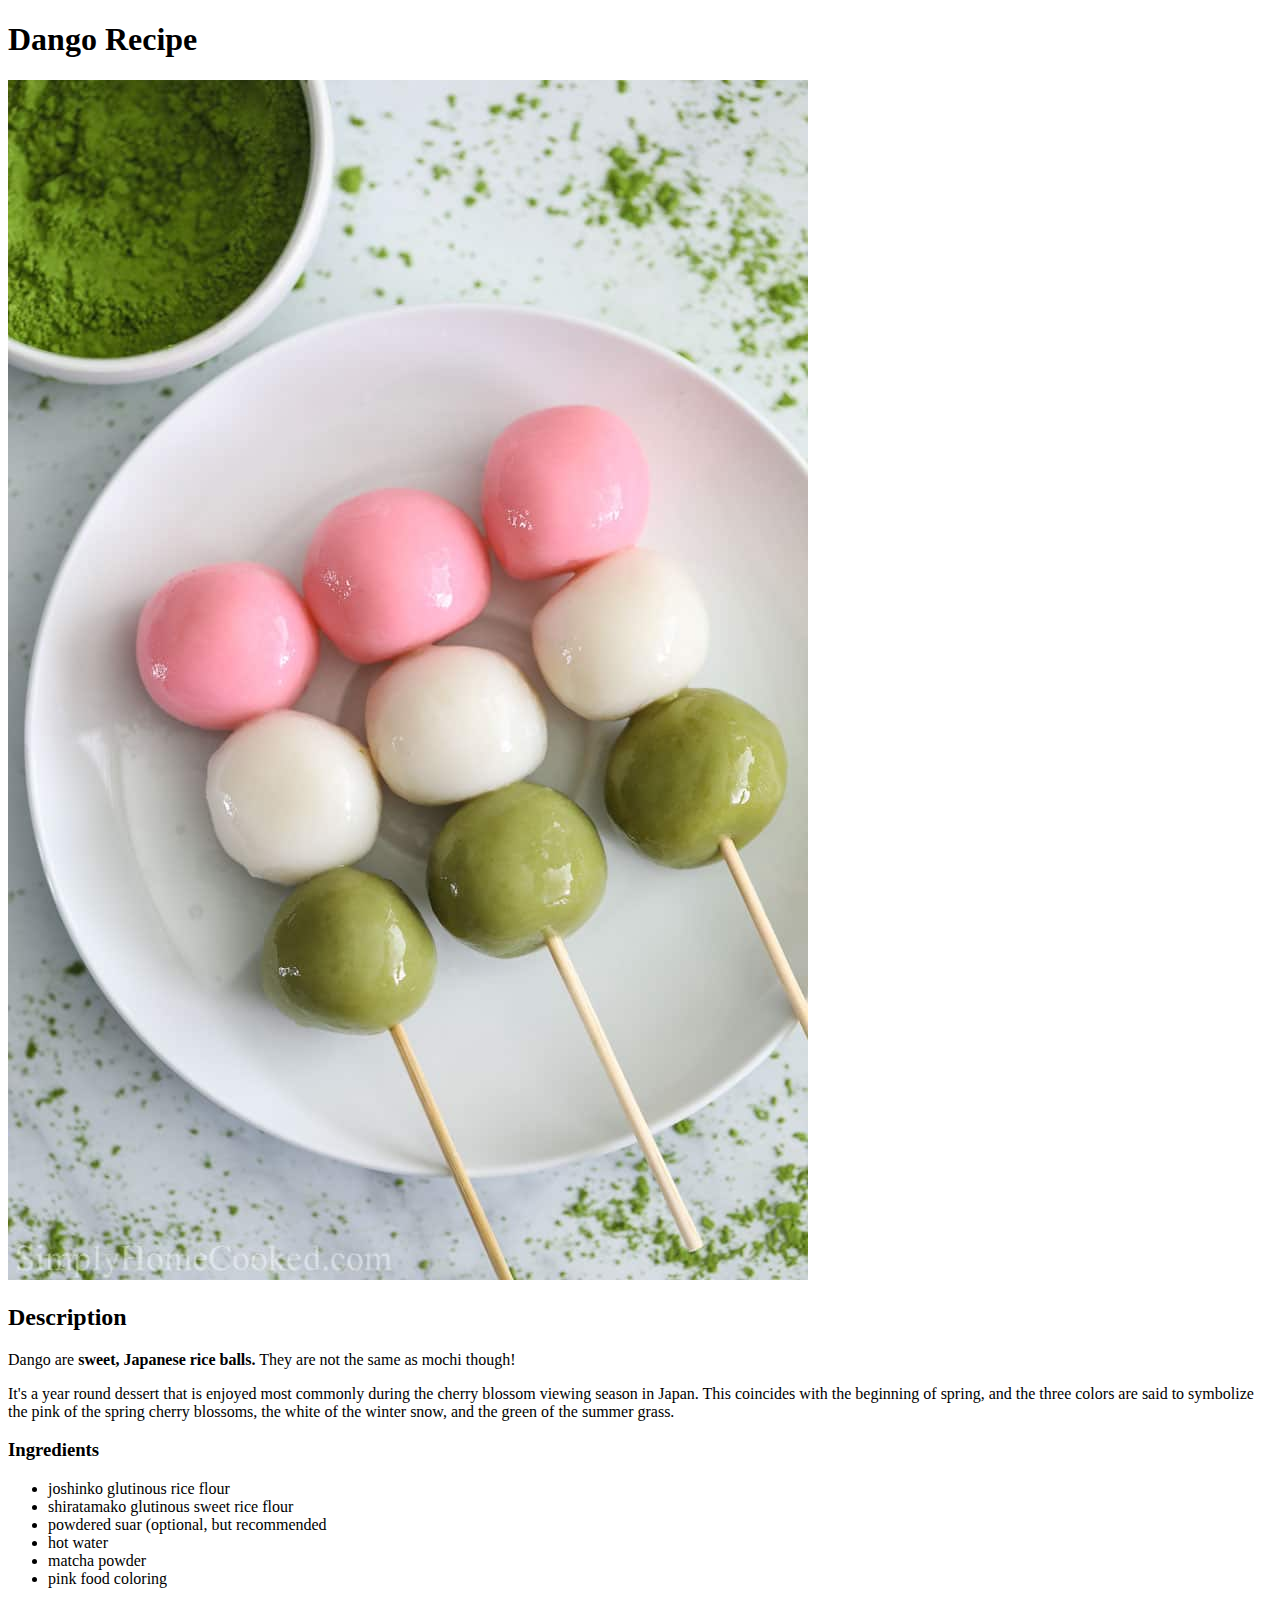
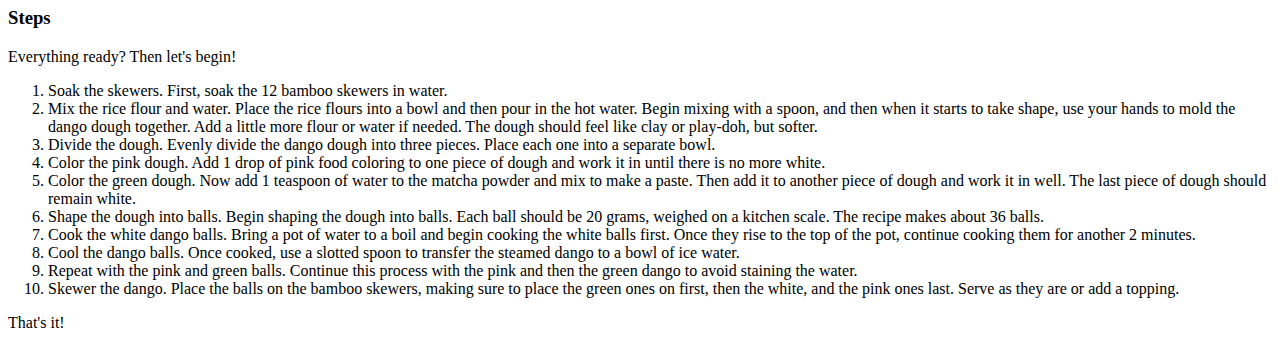
==== recipes/dango.html @ 554d7dd7 "Add dorayaki recipe" ====
<!DOCTYPE html>
<html lang="en">
<head>
    <meta charset="UTF-8">
    <title>Dango Recipe</title>
</head>

<body>
    <h1>Dango Recipe</h1>
        <img src="../images/dango.jpg">
    <h2>Description</h2>
        <p>Dango are <strong>sweet, Japanese rice balls.</strong> They are not the same as mochi though!</p> 
            
            <p>It's a year round dessert that is enjoyed most commonly during the cherry blossom viewing season in Japan. This coincides with the beginning of spring, and the three colors are said to symbolize the pink of the spring cherry blossoms, the white of the winter snow, and the green of the summer grass.</p>

    <h3>Ingredients</h3>
        <ul>
            <li>joshinko glutinous rice flour</li>
            <li>shiratamako glutinous sweet rice flour</li>
            <li>powdered suar (optional, but recommended</li>
            <li>hot water</li>
            <li>matcha powder</li>
            <li>pink food coloring</li>
        </ul>

    <h3>Steps</h3>
    <p>Everything ready? Then let's begin!</p>

        <ol>
            <li>Soak the skewers. First, soak the 12 bamboo skewers in water.</li>
            <li>Mix the rice flour and water. Place the rice flours into a bowl and then pour in the hot water. Begin mixing with a spoon, and then when it starts to take shape, use your hands to mold the dango dough together. Add a little more flour or water if needed. The dough should feel like clay or play-doh, but softer.</li>
            <li>Divide the dough. Evenly divide the dango dough into three pieces. Place each one into a separate bowl.</li>
            <li>Color the pink dough. Add 1 drop of pink food coloring to one piece of dough and work it in until there is no more white.    
            </li>
            <li>Color the green dough. Now add 1 teaspoon of water to the matcha powder and mix to make a paste. Then add it to another piece of dough and work it in well. The last piece of dough should remain white.</li>
            <li>Shape the dough into balls. Begin shaping the dough into balls. Each ball should be 20 grams, weighed on a kitchen scale. The recipe makes about 36 balls.</li>
            <li>Cook the white dango balls. Bring a pot of water to a boil and begin cooking the white balls first. Once they rise to the top of the pot, continue cooking them for another 2 minutes.</li>
            <li>Cool the dango balls. Once cooked, use a slotted spoon to transfer the steamed dango to a bowl of ice water.
            </li>
            <li>Repeat with the pink and green balls. Continue this process with the pink and then the green dango to avoid staining the water.</li>
            <li>Skewer the dango. Place the balls on the bamboo skewers, making sure to place the green ones on first, then the white, and the pink ones last. Serve as they are or add a topping.</li>
        </ol>
    <p>That's it!</p>


</body>


</html>
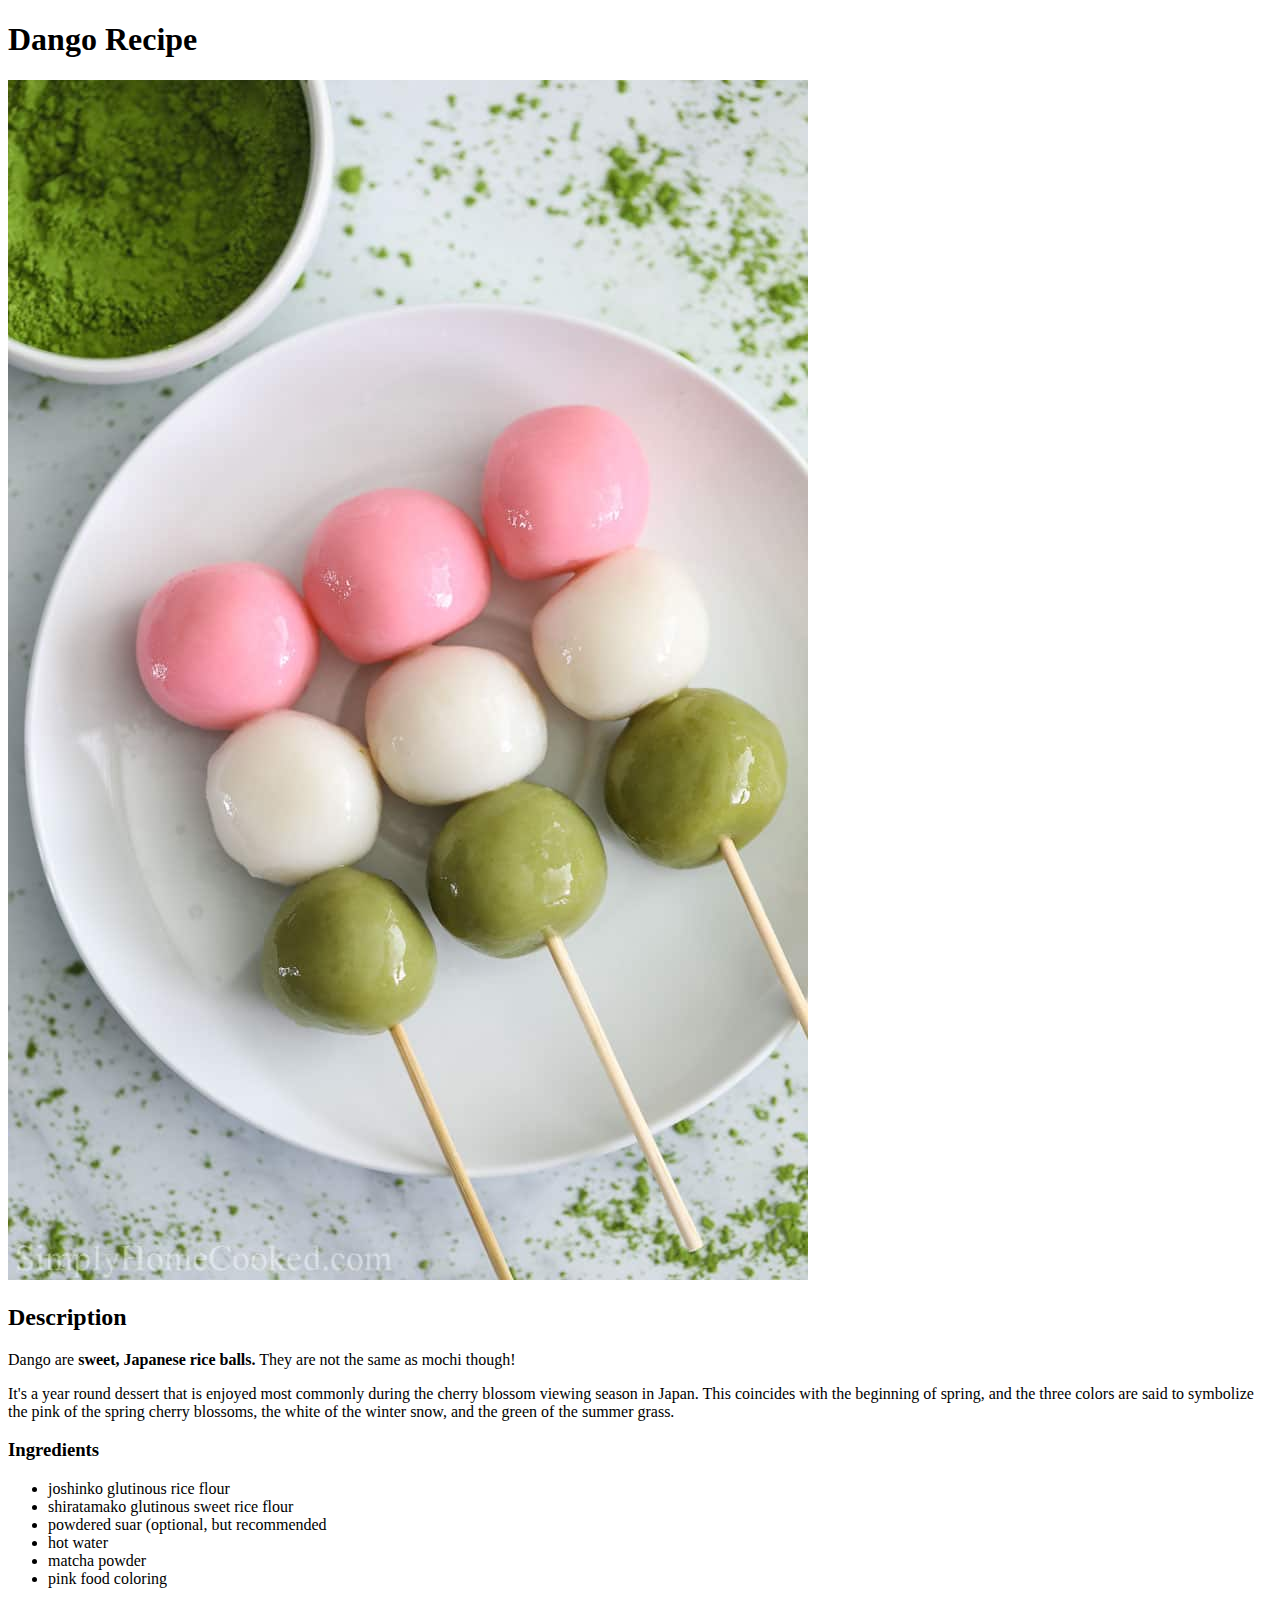
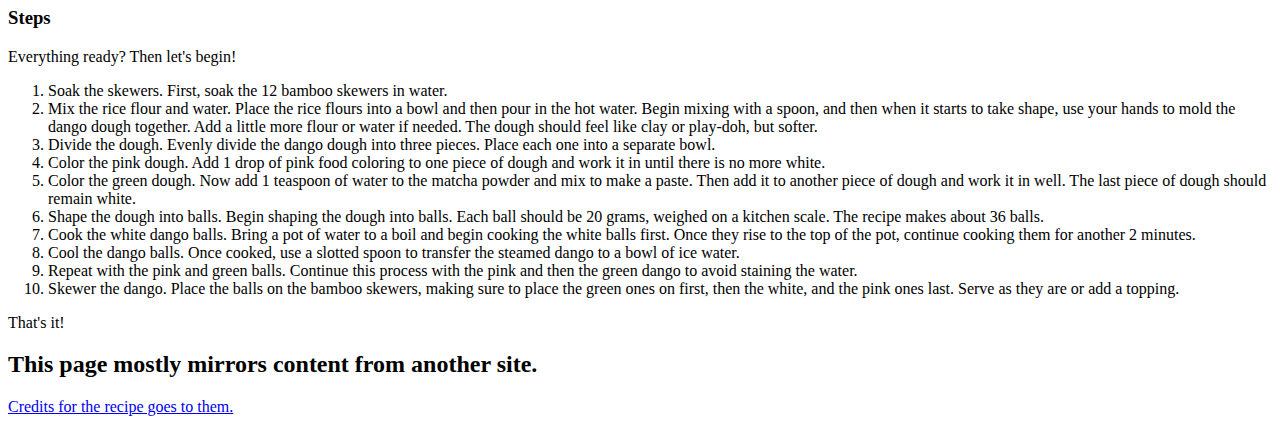
==== commit c44643df: "Add credits for orignial recipes content." ====
--- a/recipes/dango.html
+++ b/recipes/dango.html
@@ -42,6 +42,9 @@
         </ol>
     <p>That's it!</p>
 
+    <h2>This page mostly mirrors content from another site.</h2>
+    <a href="hhttps://simplyhomecooked.com/easy-hanami-dango-recipe/">Credits for the recipe goes to them.</a>
+
 
 </body>
 
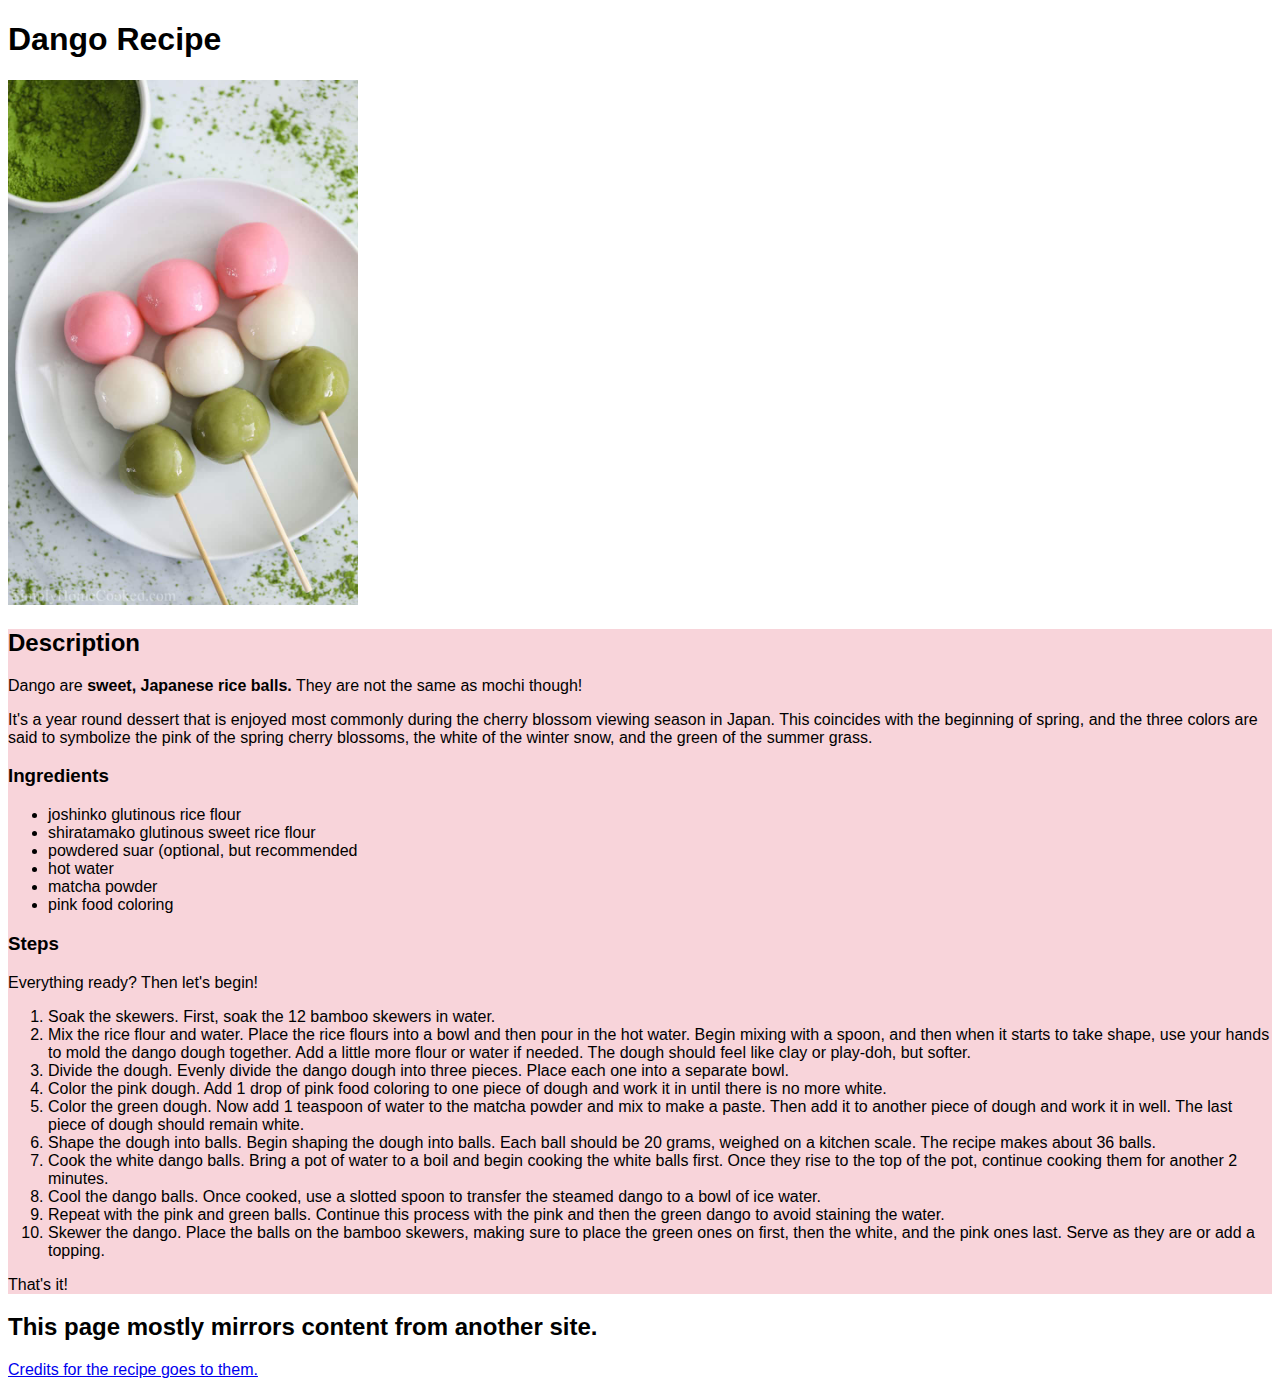
==== commit 96a50765: "Add CSS styling" ====
--- a/recipes/dango.html
+++ b/recipes/dango.html
@@ -3,12 +3,13 @@
 <head>
     <meta charset="UTF-8">
     <title>Dango Recipe</title>
+    <link rel="stylesheet" href="../styles.css">
 </head>
 
 <body>
     <h1>Dango Recipe</h1>
-        <img src="../images/dango.jpg">
-    <h2>Description</h2>
+        <img src="../images/dango.jpg" class="recipe-picture">
+    <div class="whole-recipe-body"><h2>Description</h2>
         <p>Dango are <strong>sweet, Japanese rice balls.</strong> They are not the same as mochi though!</p> 
             
             <p>It's a year round dessert that is enjoyed most commonly during the cherry blossom viewing season in Japan. This coincides with the beginning of spring, and the three colors are said to symbolize the pink of the spring cherry blossoms, the white of the winter snow, and the green of the summer grass.</p>
@@ -40,7 +41,7 @@
             <li>Repeat with the pink and green balls. Continue this process with the pink and then the green dango to avoid staining the water.</li>
             <li>Skewer the dango. Place the balls on the bamboo skewers, making sure to place the green ones on first, then the white, and the pink ones last. Serve as they are or add a topping.</li>
         </ol>
-    <p>That's it!</p>
+    <p>That's it!</p></div>
 
     <h2>This page mostly mirrors content from another site.</h2>
     <a href="hhttps://simplyhomecooked.com/easy-hanami-dango-recipe/">Credits for the recipe goes to them.</a>
--- a/styles.css
+++ b/styles.css
@@ -0,0 +1,25 @@
+* {
+    font-family: sans-serif;
+}
+
+/* homepage */
+
+.home-header {
+    background-color: pink;
+    text-align: center;
+}
+
+.recipe-list {
+    background-color: rgb(255, 212, 255);
+}
+
+/* recipe pages */
+
+.recipe-picture {
+    height: auto;
+    width: 350px;
+}
+
+.whole-recipe-body {
+    background-color: rgb(248, 212, 218);
+}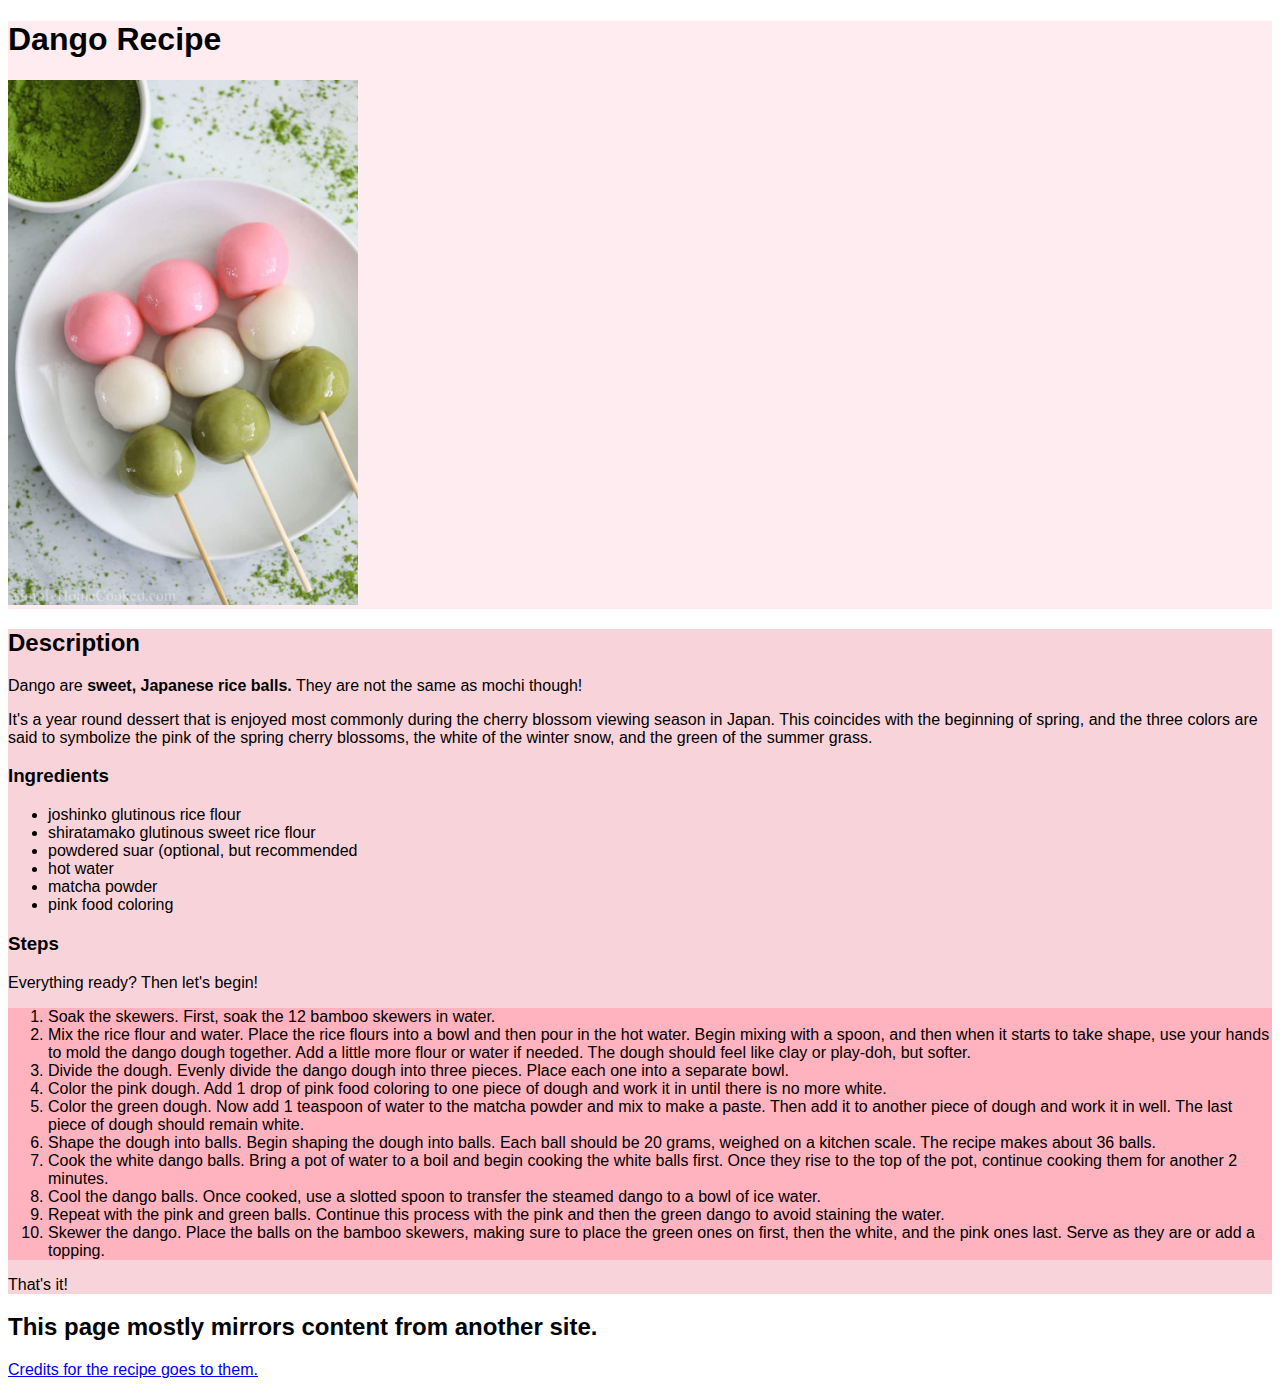
==== commit e89bfbfd: "Update colors" ====
--- a/recipes/dango.html
+++ b/recipes/dango.html
@@ -7,9 +7,10 @@
 </head>
 
 <body>
-    <h1>Dango Recipe</h1>
+    <div class="pre-main-body"><h1>Dango Recipe</h1>
         <img src="../images/dango.jpg" class="recipe-picture">
-    <div class="whole-recipe-body"><h2>Description</h2>
+    </div>
+        <div class="whole-recipe-body"><h2>Description</h2>
         <p>Dango are <strong>sweet, Japanese rice balls.</strong> They are not the same as mochi though!</p> 
             
             <p>It's a year round dessert that is enjoyed most commonly during the cherry blossom viewing season in Japan. This coincides with the beginning of spring, and the three colors are said to symbolize the pink of the spring cherry blossoms, the white of the winter snow, and the green of the summer grass.</p>
@@ -27,7 +28,7 @@
     <h3>Steps</h3>
     <p>Everything ready? Then let's begin!</p>
 
-        <ol>
+        <ol class="recipe-steps">
             <li>Soak the skewers. First, soak the 12 bamboo skewers in water.</li>
             <li>Mix the rice flour and water. Place the rice flours into a bowl and then pour in the hot water. Begin mixing with a spoon, and then when it starts to take shape, use your hands to mold the dango dough together. Add a little more flour or water if needed. The dough should feel like clay or play-doh, but softer.</li>
             <li>Divide the dough. Evenly divide the dango dough into three pieces. Place each one into a separate bowl.</li>
--- a/styles.css
+++ b/styles.css
@@ -1,5 +1,5 @@
 * {
-    font-family: sans-serif;
+    font-family: Arial, Helvetica, sans-serif;
 }
 
 /* homepage */
@@ -20,6 +20,14 @@
     width: 350px;
 }
 
+.pre-main-body {
+    background-color: rgb(255, 236, 240);
+}
+
 .whole-recipe-body {
     background-color: rgb(248, 212, 218);
+}
+
+.recipe-steps {
+    background-color: rgb(255, 179, 191);
 }